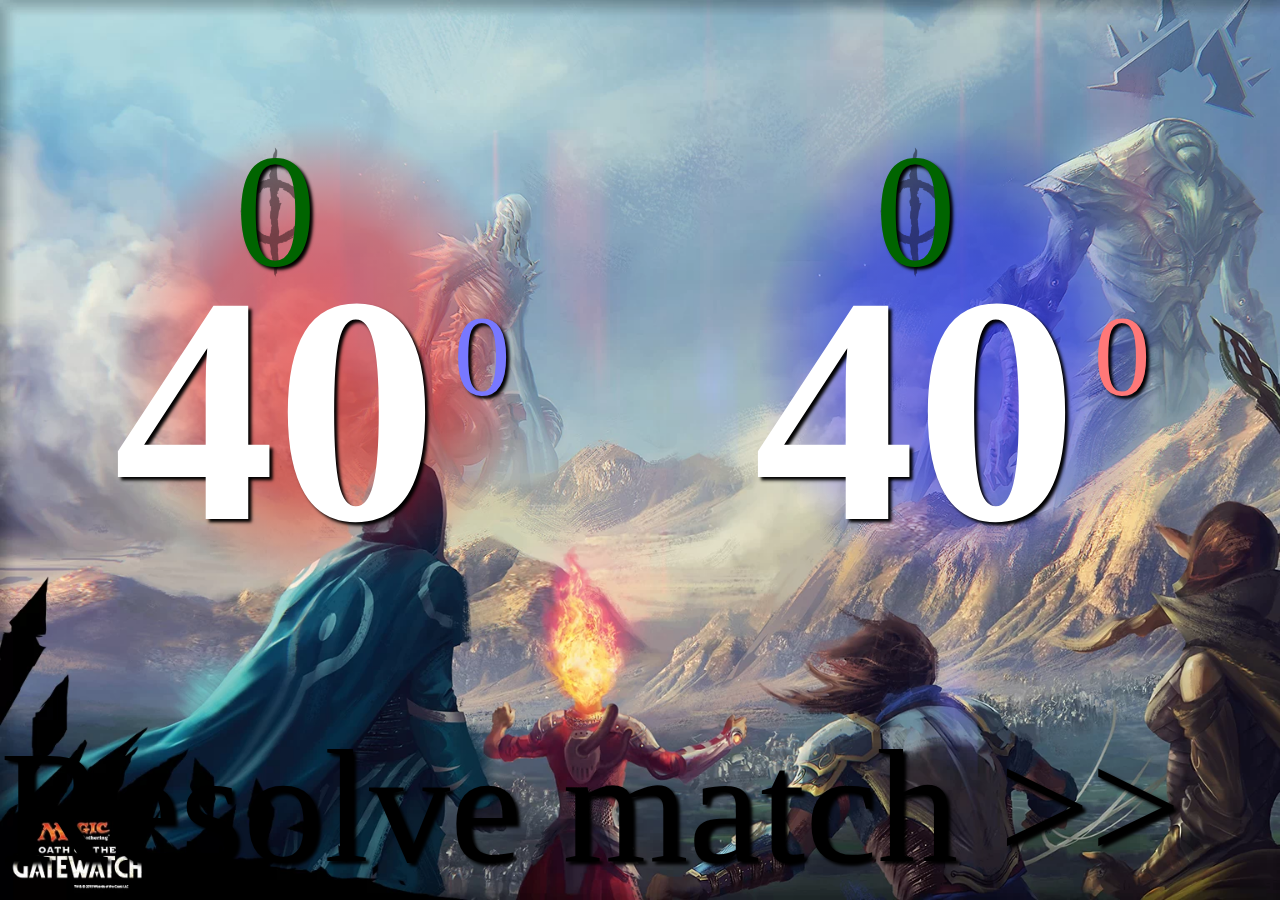
==== 2player.html @ 0531947a "Stat-scroller: addStat and removeStat functions." ====
<!DOCTYPE html>
<html lang="en">
  <head>
    <meta charset="utf-8">
    <title>MTG Stats</title>
    <meta name="viewport" content="width=device-width, initial-scale=1.0, maximum-scale=1.0, user-scalable=no">
    <link rel="shortcut icon" href="img/favicon.ico" type="image/x-icon">
    <meta name="apple-touch-fullscreen" content="yes">
    <meta name="apple-mobile-web-app-capable" content="yes">
    <meta name="apple-mobile-web-app-status-bar-style" content="black">
    <link rel="apple-touch-icon" href="img/touch-icon-180x180.png">
    <link rel="apple-touch-icon" sizes="57x57" href="img/touch-icon-57x57.png">
    <link rel="apple-touch-icon" sizes="72x72" href="img/touch-icon-72x72.png">
    <link rel="apple-touch-icon" sizes="76x76" href="img/touch-icon-76x76.png">
    <link rel="apple-touch-icon" sizes="114x114" href="img/touch-icon-114x114.png">
    <link rel="apple-touch-icon" sizes="120x120" href="img/touch-icon-120x120.png">
    <link rel="apple-touch-icon" sizes="144x144" href="img/touch-icon-144x144.png">
    <link rel="apple-touch-icon" sizes="152x152" href="img/touch-icon-152x152.png">
    <link rel="apple-touch-icon" sizes="180x180" href="img/touch-icon-167x167.png">
    <link rel="apple-touch-icon" sizes="180x180" href="img/touch-icon-180x180.png">
    <meta name="mobile-web-app-capable" content="yes">
    <link rel="manifest" href="manifest.json">

    <link rel="stylesheet" media="all" href="css/master.css">
    <link rel="stylesheet" media="all" href="css/stats.css">

    <script src="js/slider-component.js" charset="utf-8"></script>
    <script src="js/stat-scroller-component.js" charset="utf-8"></script>

    <meta id="meta_players" name="players" content="2">
  </head>

  <body id="body">

    <div class="mainContainer">

      <stat-scroller-component id="statScroller"></stat-scroller-component>

      <div class="players">

        <div class="playerRow">

          <div class="player" player="0">
            <div class="lifeBox">
              <div class="dragChange infect">0</div>
              <div class="dragChange life">40</div>
            </div>
            <div class="commanderDmgColumn">
              <div class="dragChange commanderDmg" player="1">0</div>
            </div>
          </div>

          <div class="player" player="1">
            <div class="lifeBox">
              <div class="dragChange infect">0</div>
              <div class="dragChange life">40</div>
            </div>
            <div class="commanderDmgColumn">
              <div class="dragChange commanderDmg" player="0">0</div>
            </div>
          </div>

        </div>

        <div id="undoElement" class="undoElement" style="display: none;"></div>

        <div id="dragElement" class="dragElement" style="display: none;"></div>

      </div>
    </div>

    <slider-component callback="endGame" color="rgba(70, 200, 80, 0.8)">Resolve match &gt;&gt;</slider-component>

    <script src="js/draw.js" charset="utf-8" async></script>
    <script src="js/stats.js" charset="utf-8" async></script>
  </body>

</html>
---- css/master.css ----
body {
  height: 100vh;
  width: 100vw;
  margin: 0;
  font-size: 18vmin;
  background-image: url('../img/bg1.webp');
  background-repeat: no-repeat;
  background-size: cover;
  text-shadow: 0.02em 0.02em 0.02em black;
  user-select: none;
  cursor: crosshair;
  overflow: hidden;
}
---- css/stats.css ----
body {
  display: flex;
  flex-direction: column;
}

.mainContainer {
  display: flex;
  flex-direction: row;
  flex-wrap: nowrap;
  flex-grow: 1;
  justify-content: space-around;
  align-items: stretch;
}

.players {
  display: flex;
  flex-direction: column;
  justify-content: space-around;
  align-items: center;
  flex-grow: 1;
}

.playerRow {
  width: 100%;
  display: flex;
  flex-direction: row;
  flex-wrap: nowrap;
  justify-content: space-around;
  align-items: center;
}

.player {
  display: flex;
  flex-direction: row;
  flex-wrap: nowrap;
  justify-content: space-around;
  align-items: center;
}

.player[player='0'] {
  background: radial-gradient(rgba(255, 0, 0, 0.5) 0%, rgba(255, 0, 0, 0.4) 40%, rgba(255, 0, 0, 0) 70%);
}

.player[player='1'] {
  background: radial-gradient(rgba(0, 0, 255, 0.5) 0%, rgba(0, 0, 255, 0.4) 40%, rgba(0, 0, 255, 0) 70%);
}

.player[player='2'] {
  background: radial-gradient(rgba(0, 255, 255, 0.5) 0%, rgba(0, 255, 255, 0.4) 40%, rgba(0, 255, 255, 0) 70%);
}

.player[player='3'] {
  background: radial-gradient(rgba(255, 165, 0, 0.5) 0%, rgba(255, 165, 0, 0.4) 40%, rgba(255, 165, 0, 0) 70%);
}


.lifeBox {
  display: flex;
  flex-direction: column;
  flex-wrap: nowrap;
  justify-content: space-around;
  align-items: center;
}

.life {
  color: white;
  font-size: 2em;
  margin-top: -0.25em;
  font-weight: bold;
}

.life[lowHealth='true'] {
  animation-name: lowHealth;
  animation-duration: 1s;
  animation-timing-function: linear;
  animation-iteration-count: infinite;
  animation-direction: alternate;
}

@keyframes lowHealth {
  to {
    color: pink;
  }
}


.infect {
  color: darkgreen;
  background-image: url('../img/infect.png');
  background-repeat: no-repeat;
  background-position: center;
  background-size: contain;
}


.commanderDmgColumn {
  display: flex;
  flex-direction: column;
  padding: 0.1em;
}

.commanderDmg {
  text-align: center;
  font-size: 0.7em;
}

.commanderDmg[player='0'] {
  color: rgb(255, 120, 120);
}

.commanderDmg[player='1'] {
  color: rgb(120, 120, 255);
}

.commanderDmg[player='2'] {
  color: rgb(120, 255, 255);
}

.commanderDmg[player='3'] {
  color: rgb(255, 200, 120);
}


.dragChange {
  cursor: -webkit-grab;
}

.dragElement {
  position: absolute;
  font-size: 0.5em;
  color: yellow;
  z-index: 2;
}

.positive {
  color: lightgreen;
}

.negative {
  color: red;
}


.undoElement {
  position: absolute;
  height: 0.7em;
  width: 0.7em;
  background-image: url('../img/undo.png');
  background-repeat: no-repeat;
  background-size: contain;
}
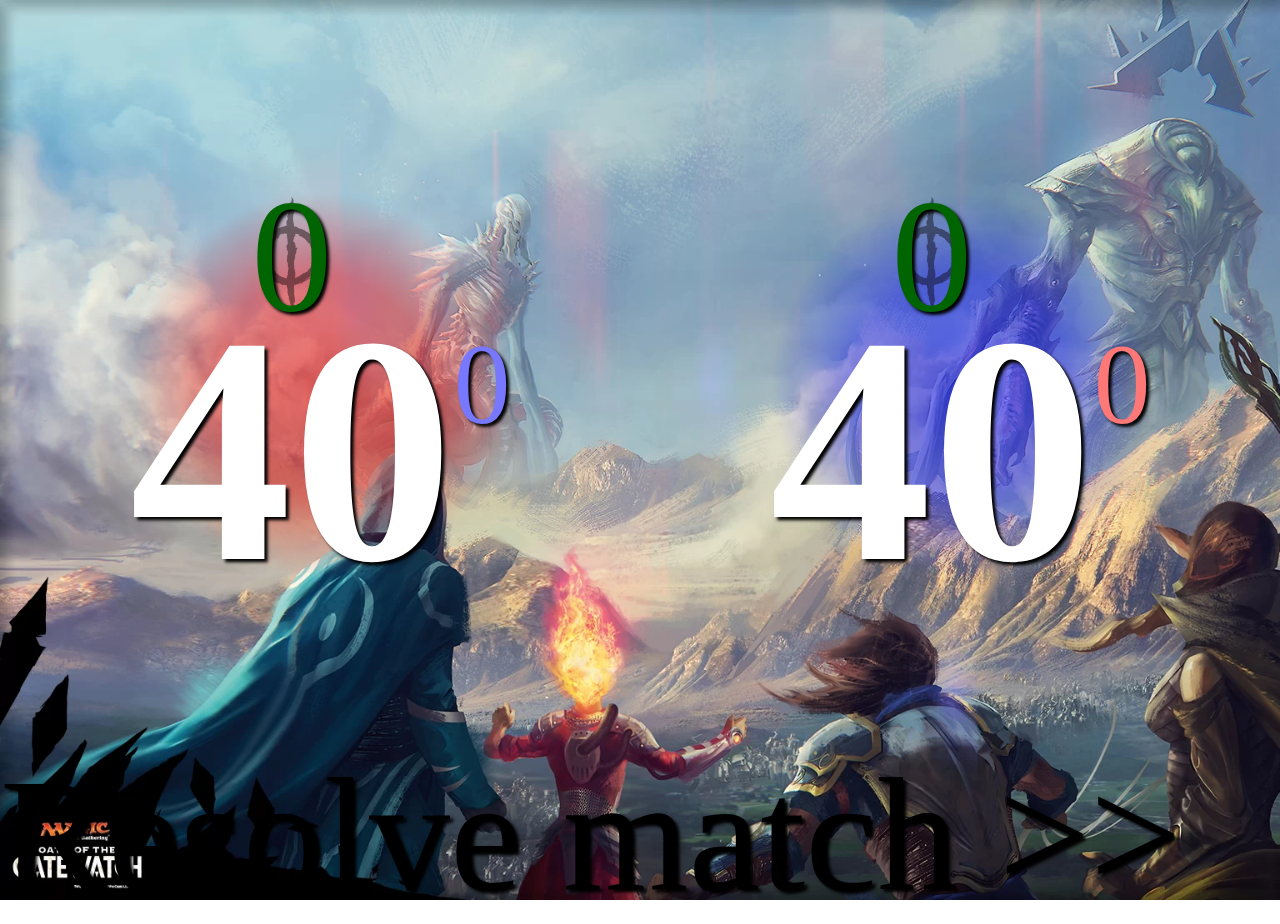
==== commit cbd7ad5f: "Matches are now recorded from new input fields." ====
--- a/2player.html
+++ b/2player.html
@@ -26,11 +26,14 @@
 
     <script src="js/slider-component.js" charset="utf-8"></script>
     <script src="js/stat-scroller-component.js" charset="utf-8"></script>
+    <script src="js/stat-component.js" charset="utf-8"></script>
 
     <meta id="meta_players" name="players" content="2">
   </head>
 
-  <body id="body">
+  <body>
+
+    <div id="curtain" class="curtain" style="display: none;"></div>
 
     <div class="mainContainer">
 
@@ -42,37 +45,43 @@
 
           <div class="player" player="0">
             <div class="lifeBox">
-              <div class="dragChange infect">0</div>
-              <div class="dragChange life">40</div>
+              <stat-component class="infect" cumulative="true" player="0">0</stat-component>
+              <stat-component class="life" player="0">40</stat-component>
             </div>
             <div class="commanderDmgColumn">
-              <div class="dragChange commanderDmg" player="1">0</div>
+              <stat-component class="commanderDmg" player="0" cumulative="true" commander="1">0</stat-component>
             </div>
+            <form class="playerForm" style="display: none;">
+              <div class="crown" player="0" value=""></div>
+              <input class="nameField" type="text" name="MTGplayername" value="" autocomplete="on" maxlength="10" player="0">
+            </form>
           </div>
 
           <div class="player" player="1">
             <div class="lifeBox">
-              <div class="dragChange infect">0</div>
-              <div class="dragChange life">40</div>
+              <stat-component class="infect" cumulative="true" player="1">0</stat-component>
+              <stat-component class="life" player="1">40</stat-component>
             </div>
             <div class="commanderDmgColumn">
-              <div class="dragChange commanderDmg" player="0">0</div>
+              <stat-component class="commanderDmg" player="1" cumulative="true" commander="0">0</stat-component>
             </div>
+            <form class="playerForm" style="display: none;">
+              <div class="crown" player="1" value=""></div>
+              <input class="nameField" type="text" name="MTGplayername" value="" autocomplete="on" maxlength="10" player="1">
+            </form>
           </div>
 
         </div>
 
         <div id="undoElement" class="undoElement" style="display: none;"></div>
 
-        <div id="dragElement" class="dragElement" style="display: none;"></div>
-
       </div>
     </div>
 
     <slider-component callback="endGame" color="rgba(70, 200, 80, 0.8)">Resolve match &gt;&gt;</slider-component>
 
-    <script src="js/draw.js" charset="utf-8" async></script>
-    <script src="js/stats.js" charset="utf-8" async></script>
+    <script src="js/draw.js" charset="utf-8"></script>
+    <script src="js/stats.js" charset="utf-8"></script>
   </body>
 
 </html>
--- a/css/stats.css
+++ b/css/stats.css
@@ -1,6 +1,7 @@
 body {
   display: flex;
   flex-direction: column;
+  line-height: 0.8;
 }
 
 .mainContainer {
@@ -65,7 +66,6 @@
 .life {
   color: white;
   font-size: 2em;
-  margin-top: -0.25em;
   font-weight: bold;
 }
 
@@ -96,7 +96,6 @@
 .commanderDmgColumn {
   display: flex;
   flex-direction: column;
-  padding: 0.1em;
 }
 
 .commanderDmg {
@@ -104,19 +103,19 @@
   font-size: 0.7em;
 }
 
-.commanderDmg[player='0'] {
+.commanderDmg[commander='0'] {
   color: rgb(255, 120, 120);
 }
 
-.commanderDmg[player='1'] {
+.commanderDmg[commander='1'] {
   color: rgb(120, 120, 255);
 }
 
-.commanderDmg[player='2'] {
+.commanderDmg[commander='2'] {
   color: rgb(120, 255, 255);
 }
 
-.commanderDmg[player='3'] {
+.commanderDmg[commander='3'] {
   color: rgb(255, 200, 120);
 }
 
@@ -149,3 +148,57 @@
   background-repeat: no-repeat;
   background-size: contain;
 }
+
+.playerForm {
+  position: absolute;
+  z-index: 3;
+  display: flex;
+  flex-direction: column;
+  align-items: center;
+  justify-content: center;
+}
+
+.crown {
+  height: 0.5em;
+  width: 0.5em;
+  background: url('../img/crown.png');
+  background-repeat: no-repeat;
+  background-size: contain;
+}
+
+.crown[value=''] {
+  filter: grayscale();
+}
+
+.nameField {
+  width: 9em;
+  font-size: 0.3em;
+  border: none;
+  border-radius: 0.5em;
+  text-align: center;
+}
+
+.nameField[player="0"] {
+  background: rgba(255, 0, 0, 0.6);
+}
+
+.nameField[player="1"] {
+  background: rgba(0, 0, 255, 0.6);
+}
+
+.nameField[player="2"] {
+  background: rgba(0, 255, 255, 0.6);
+}
+
+.nameField[player="3"] {
+  background: rgba(255, 165, 0, 0.6);
+}
+
+.curtain {
+  opacity: 0.75;
+  background-color: black;
+  height: 100vh;
+  width: 100vw;
+  position: absolute;
+  z-index: 2;
+}
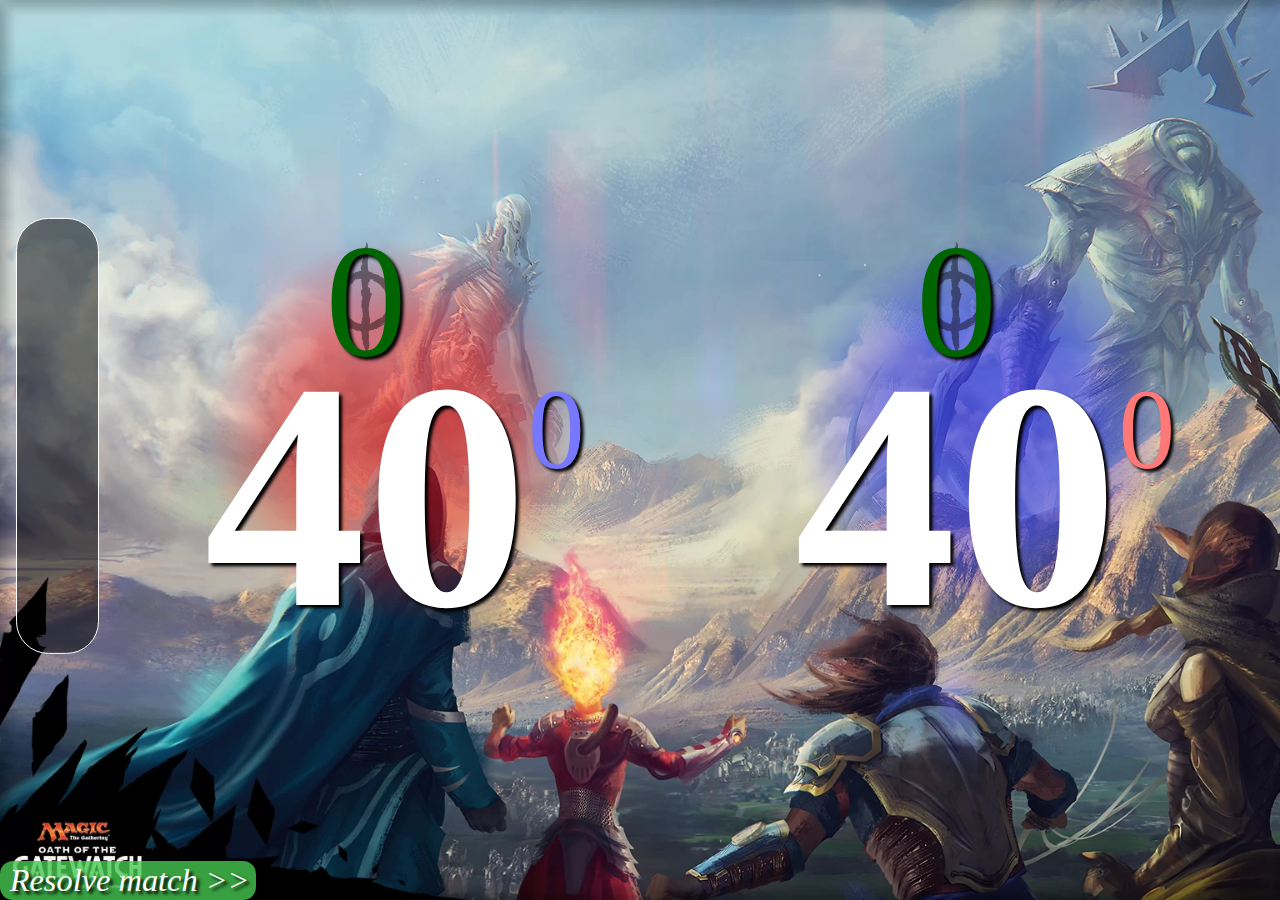
==== commit a3ac5c1c: "Reuse loaded click audio" ====
--- a/2player.html
+++ b/2player.html
@@ -1,48 +1,32 @@
 <!DOCTYPE html>
 <html lang="en">
   <head>
-    <meta charset="utf-8">
+    <meta charset="utf-8" />
     <title>MTG Stats</title>
-    <meta name="viewport" content="width=device-width, initial-scale=1.0, maximum-scale=1.0, user-scalable=no">
-    <link rel="shortcut icon" href="img/favicon.ico" type="image/x-icon">
-    <meta name="apple-touch-fullscreen" content="yes">
-    <meta name="apple-mobile-web-app-capable" content="yes">
-    <meta name="apple-mobile-web-app-status-bar-style" content="black">
-    <link rel="apple-touch-icon" href="img/touch-icon-180x180.png">
-    <link rel="apple-touch-icon" sizes="57x57" href="img/touch-icon-57x57.png">
-    <link rel="apple-touch-icon" sizes="72x72" href="img/touch-icon-72x72.png">
-    <link rel="apple-touch-icon" sizes="76x76" href="img/touch-icon-76x76.png">
-    <link rel="apple-touch-icon" sizes="114x114" href="img/touch-icon-114x114.png">
-    <link rel="apple-touch-icon" sizes="120x120" href="img/touch-icon-120x120.png">
-    <link rel="apple-touch-icon" sizes="144x144" href="img/touch-icon-144x144.png">
-    <link rel="apple-touch-icon" sizes="152x152" href="img/touch-icon-152x152.png">
-    <link rel="apple-touch-icon" sizes="180x180" href="img/touch-icon-167x167.png">
-    <link rel="apple-touch-icon" sizes="180x180" href="img/touch-icon-180x180.png">
-    <meta name="mobile-web-app-capable" content="yes">
-    <link rel="manifest" href="manifest.json">
+    <meta name="viewport" content="width=device-width, initial-scale=1.0, maximum-scale=1.0, user-scalable=no" />
+    <link rel="shortcut icon" href="img/favicon.ico" type="image/x-icon" />
+    <meta name="mobile-web-app-capable" content="yes" />
+    <link rel="manifest" href="manifest.json" />
 
-    <link rel="stylesheet" media="all" href="css/master.css">
-    <link rel="stylesheet" media="all" href="css/stats.css">
+    <link rel="stylesheet" media="all" href="css/master.css" />
+    <link rel="stylesheet" media="all" href="css/stats.css" />
 
     <script src="js/slider-component.js" charset="utf-8"></script>
     <script src="js/stat-scroller-component.js" charset="utf-8"></script>
     <script src="js/stat-component.js" charset="utf-8"></script>
+    <script src="js/audio.js" charset="utf-8"></script>
 
-    <meta id="meta_players" name="players" content="2">
+    <meta id="meta_players" name="players" content="2" />
   </head>
 
   <body>
-
-    <div id="curtain" class="curtain" style="display: none;"></div>
+    <div id="curtain" class="curtain" style="display: none"></div>
 
     <div class="mainContainer">
-
       <stat-scroller-component id="statScroller"></stat-scroller-component>
 
       <div class="players">
-
         <div class="playerRow">
-
           <div class="player" player="0">
             <div class="lifeBox">
               <stat-component class="infect" cumulative="true" player="0">0</stat-component>
@@ -51,9 +35,17 @@
             <div class="commanderDmgColumn">
               <stat-component class="commanderDmg" player="0" cumulative="true" commander="1">0</stat-component>
             </div>
-            <form class="playerForm" style="display: none;">
+            <form class="playerForm" style="display: none">
               <div class="crown" player="0" value=""></div>
-              <input class="nameField" type="text" name="MTGplayername" value="" autocomplete="on" maxlength="10" player="0">
+              <input
+                class="nameField"
+                type="text"
+                name="MTGplayername"
+                value=""
+                autocomplete="on"
+                maxlength="10"
+                player="0"
+              />
             </form>
           </div>
 
@@ -65,16 +57,23 @@
             <div class="commanderDmgColumn">
               <stat-component class="commanderDmg" player="1" cumulative="true" commander="0">0</stat-component>
             </div>
-            <form class="playerForm" style="display: none;">
+            <form class="playerForm" style="display: none">
               <div class="crown" player="1" value=""></div>
-              <input class="nameField" type="text" name="MTGplayername" value="" autocomplete="on" maxlength="10" player="1">
+              <input
+                class="nameField"
+                type="text"
+                name="MTGplayername"
+                value=""
+                autocomplete="on"
+                maxlength="10"
+                player="1"
+              />
             </form>
           </div>
-
         </div>
 
-        <div id="undoElement" class="undoElement" style="display: none;"></div>
-
+        <div id="undoElement" class="undoElement" style="display: none"></div>
+        <div id="checkElement" class="checkElement" style="display: none"></div>
       </div>
     </div>
 
@@ -83,5 +82,4 @@
     <script src="js/draw.js" charset="utf-8"></script>
     <script src="js/stats.js" charset="utf-8"></script>
   </body>
-
 </html>
--- a/css/stats.css
+++ b/css/stats.css
@@ -103,6 +103,20 @@
   font-size: 0.7em;
 }
 
+.commanderDmg[highCmdrDmg='true'] {
+  animation-name: highCmdrDmg;
+  animation-duration: 1s;
+  animation-timing-function: linear;
+  animation-iteration-count: infinite;
+  animation-direction: alternate;
+}
+
+@keyframes highCmdrDmg {
+  to {
+    filter: brightness(150%);
+  }
+}
+
 .commanderDmg[commander='0'] {
   color: rgb(255, 120, 120);
 }
@@ -147,6 +161,24 @@
   background-image: url('../img/undo.png');
   background-repeat: no-repeat;
   background-size: contain;
+}
+
+.checkElement {
+  position: absolute;
+  height: 0.7em;
+  width: 0.7em;
+  background-image: url('../img/check.png');
+  background-repeat: no-repeat;
+  background-size: contain;
+  z-index: 3;
+}
+
+.checkElement[disabled='true'] {
+  filter: grayscale();
+}
+
+.checkElement:hover:not([disabled='true']) {
+  filter: brightness(150%);
 }
 
 .playerForm {
